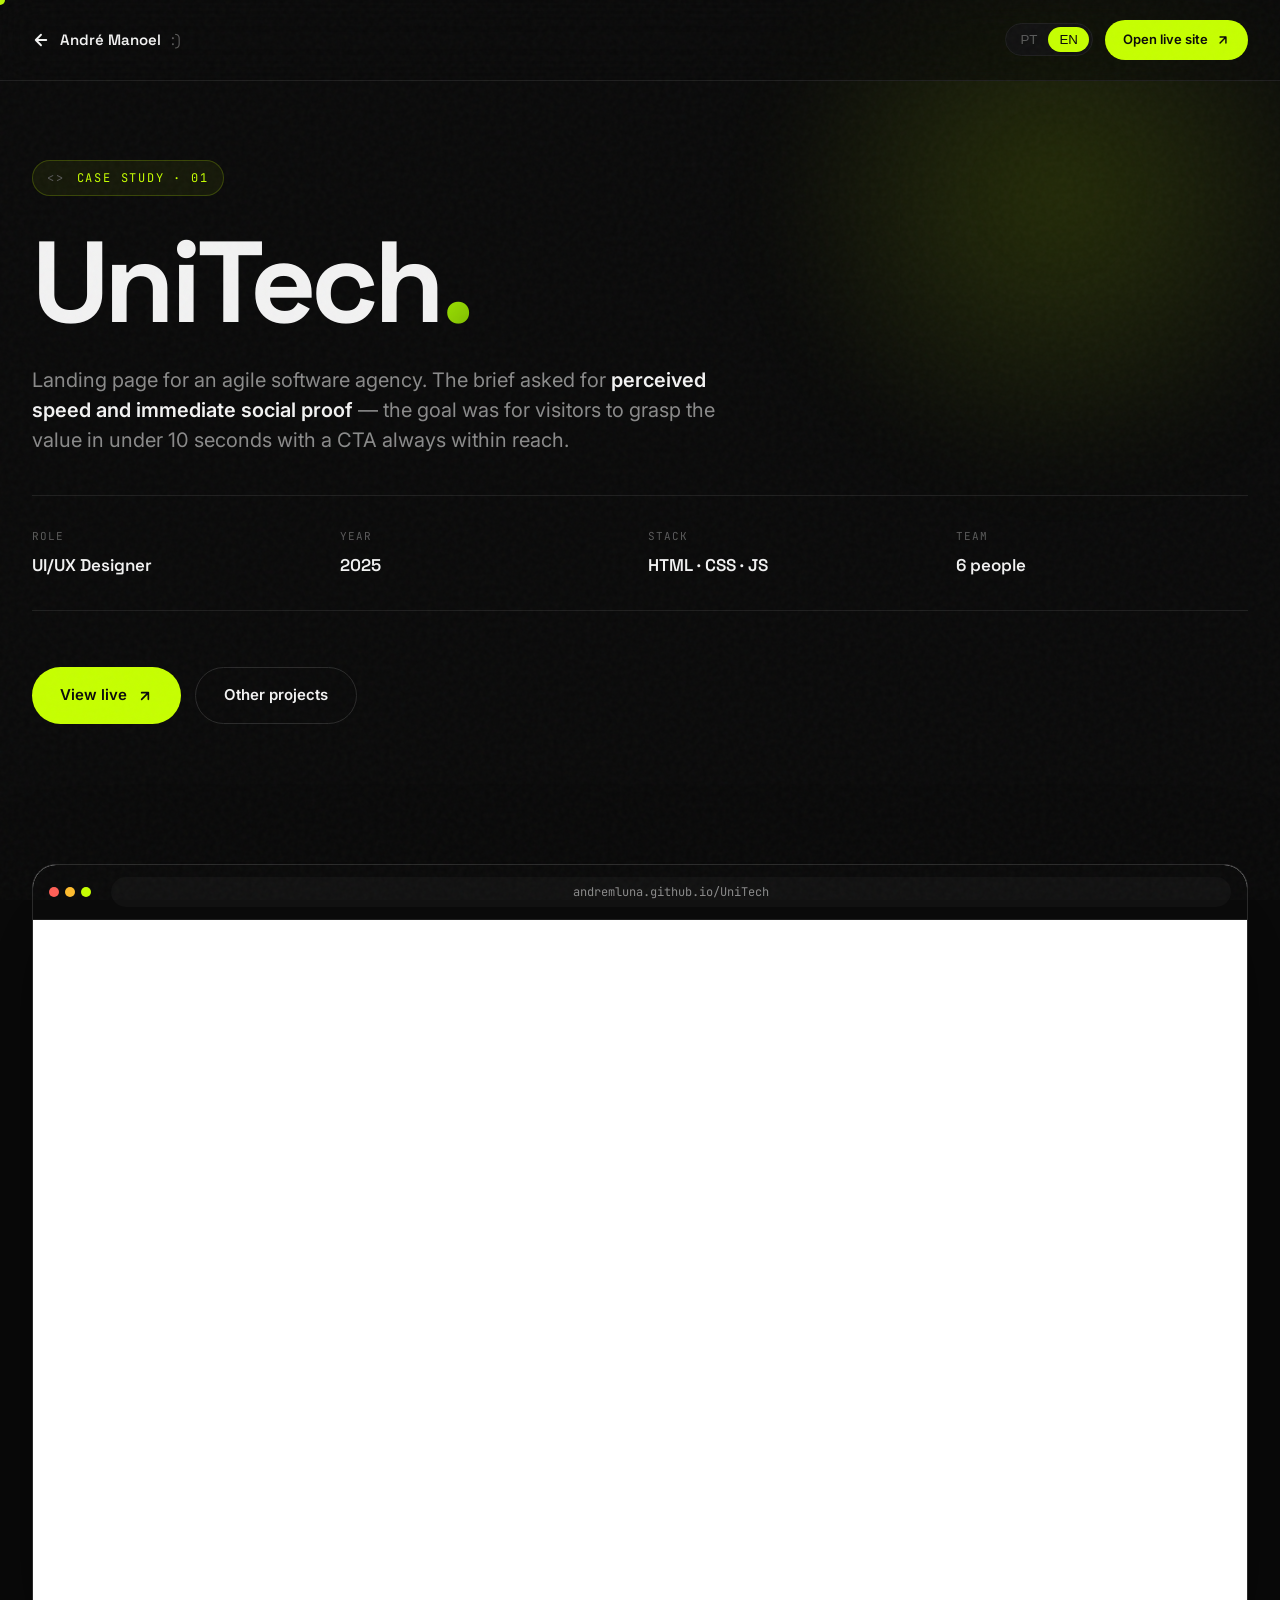
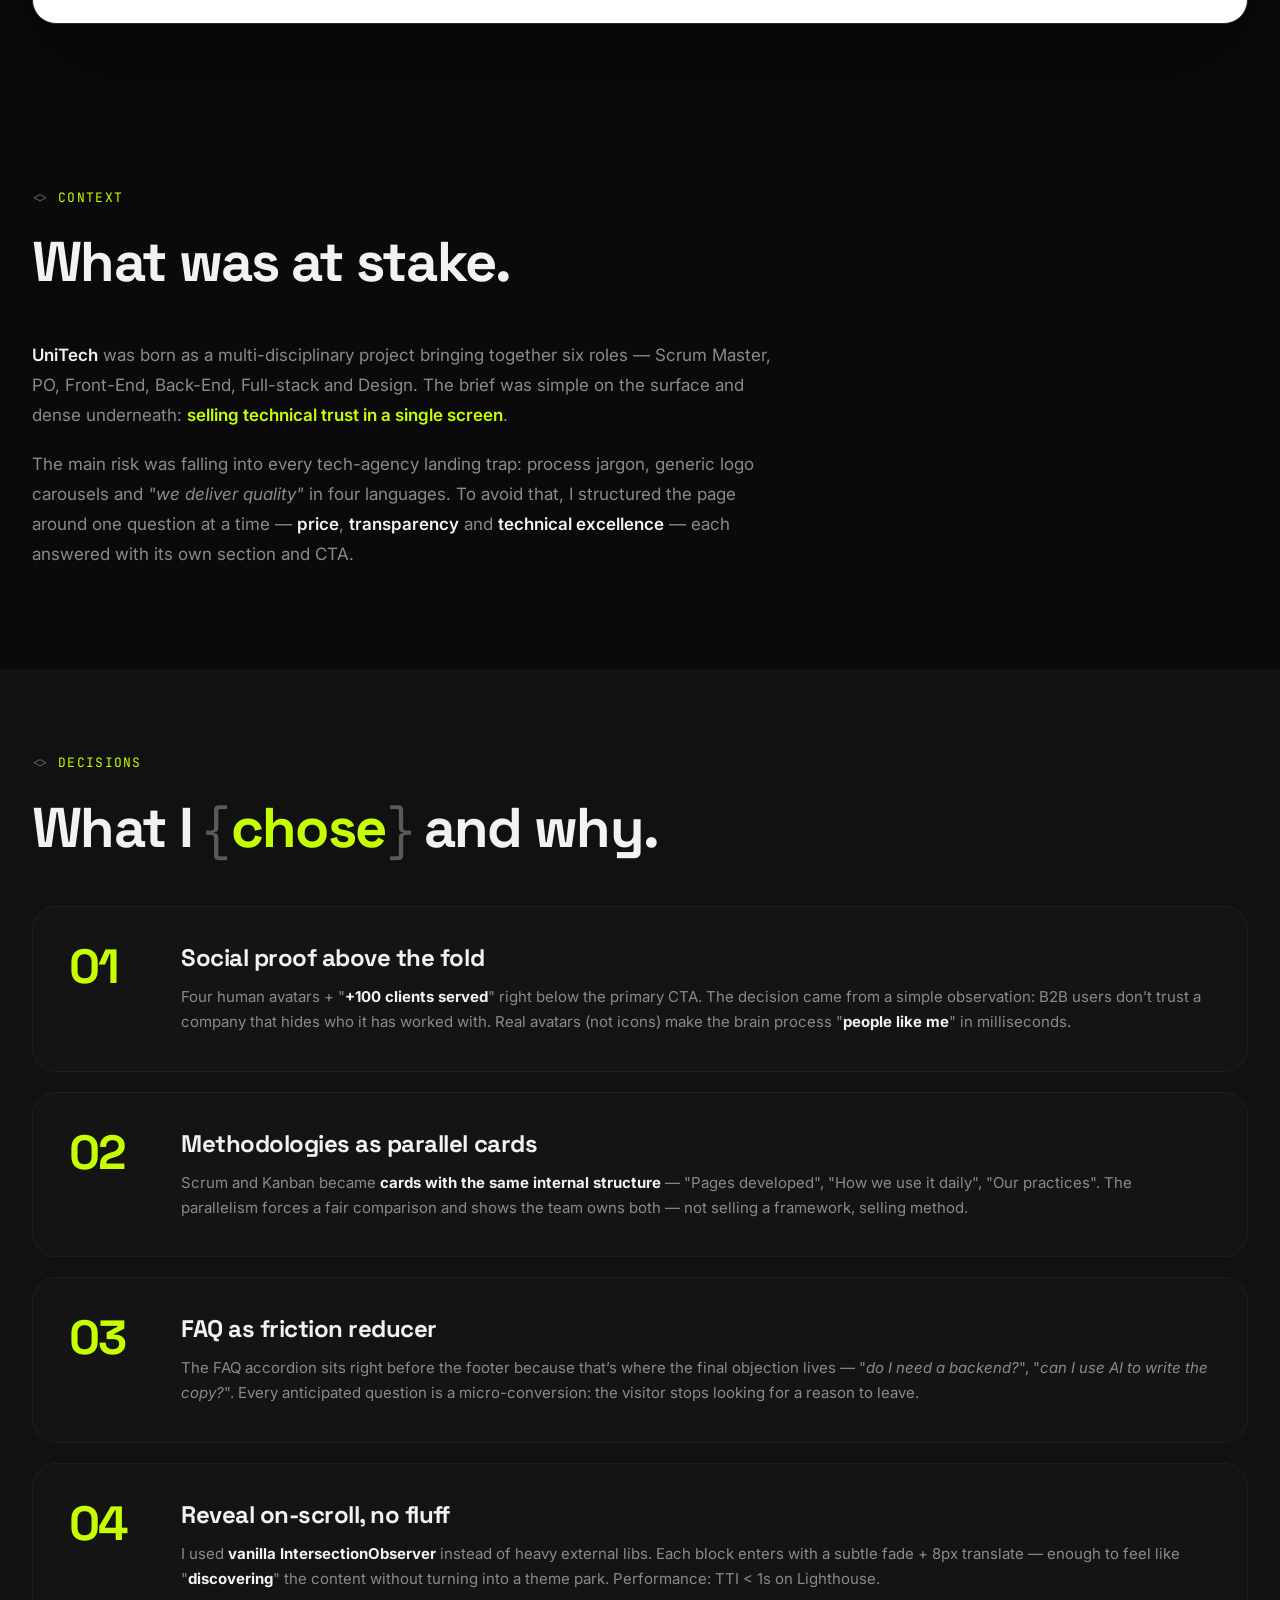
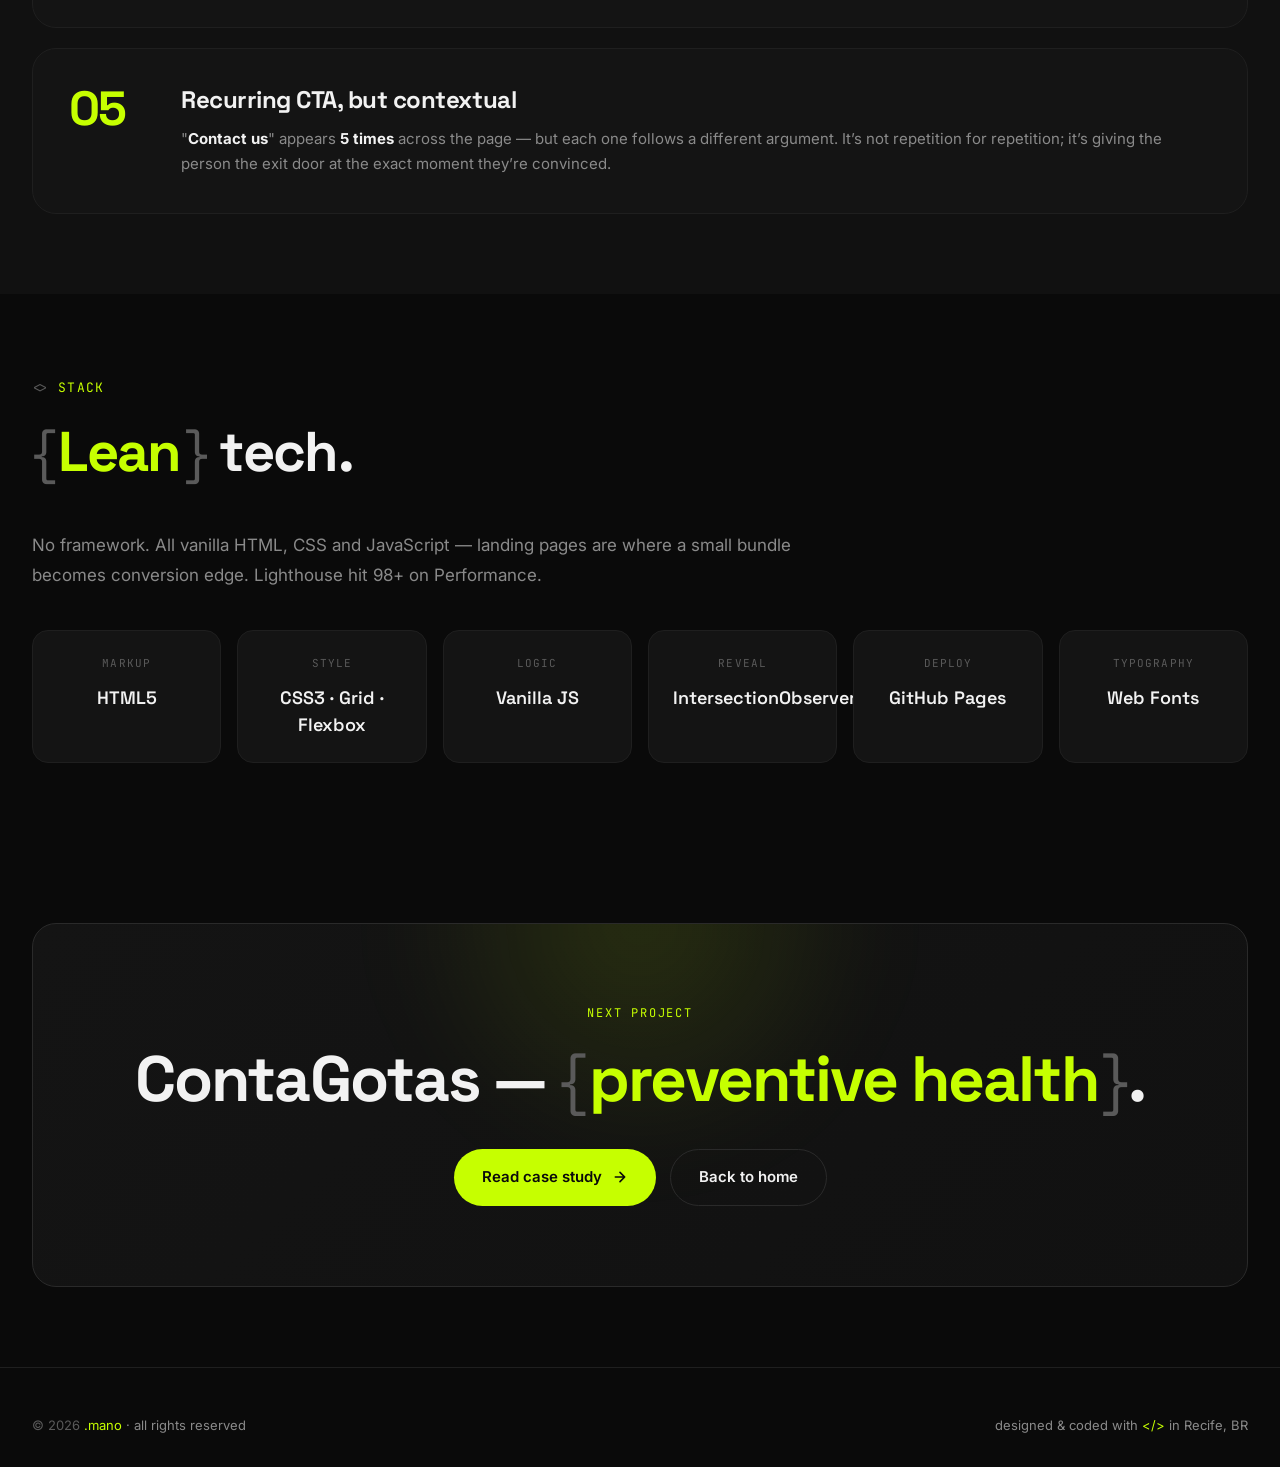
==== unitech.html @ 1f4635e1 "Add files via upload" ====
<!DOCTYPE html>
<html lang="pt-BR">
<head>
<meta charset="UTF-8" />
<meta name="viewport" content="width=device-width, initial-scale=1.0" />
<title>UniTech — Case Study · André Manoel</title>
<meta name="description" content="Case study da landing page UniTech — agência ágil. Decisões de design, processo e stack técnica." />
<link rel="preconnect" href="https://fonts.googleapis.com">
<link rel="preconnect" href="https://fonts.gstatic.com" crossorigin>
<link href="https://fonts.googleapis.com/css2?family=Inter:wght@400;500;600;700;800;900&family=JetBrains+Mono:wght@400;500;700&family=Space+Grotesk:wght@500;600;700&display=swap" rel="stylesheet">

<style>
*, *::before, *::after { box-sizing: border-box; margin: 0; padding: 0; }
:root {
  --bg: #0a0a0a;
  --bg-elev: #111111;
  --bg-card: #141414;
  --line: #1f1f1f;
  --line-strong: #2a2a2a;
  --lime: #C6FF00;
  --lime-deep: #9FE600;
  --lime-soft: #E8FFB3;
  --text: #F2F2F2;
  --text-dim: #8A8A8A;
  --text-faint: #5A5A5A;
  --radius: 16px;
  --radius-lg: 24px;
  --ease: cubic-bezier(0.65, 0, 0.35, 1);
  --ease-out: cubic-bezier(0.16, 1, 0.3, 1);
  --maxw: 1280px;
}
html { scroll-behavior: smooth; }
body {
  font-family: 'Inter', system-ui, sans-serif;
  background: var(--bg);
  color: var(--text);
  -webkit-font-smoothing: antialiased;
  line-height: 1.5;
  overflow-x: hidden;
  cursor: none;
}
::selection { background: var(--lime); color: var(--bg); }
a { color: inherit; text-decoration: none; }
img, svg { display: block; max-width: 100%; }

/* cursor */
.cursor {
  position: fixed; top: 0; left: 0;
  width: 10px; height: 10px;
  background: var(--lime);
  border-radius: 50%;
  pointer-events: none;
  z-index: 9999;
  transform: translate(-50%, -50%);
  transition: width 0.2s var(--ease), height 0.2s var(--ease);
  mix-blend-mode: difference;
}
.cursor.hover { width: 50px; height: 50px; }
@media (hover: none) { .cursor { display: none; } body { cursor: auto; } a, button { cursor: pointer; } }

.noise {
  position: fixed; inset: 0; pointer-events: none; z-index: 100; opacity: 0.035;
  background-image: url("data:image/svg+xml,%3Csvg viewBox='0 0 200 200' xmlns='http://www.w3.org/2000/svg'%3E%3Cfilter id='n'%3E%3CfeTurbulence type='fractalNoise' baseFrequency='0.85' numOctaves='3'/%3E%3C/filter%3E%3Crect width='100%25' height='100%25' filter='url(%23n)'/%3E%3C/svg%3E");
}

.wrap { max-width: var(--maxw); margin: 0 auto; padding: 0 32px; }
@media (max-width: 720px) { .wrap { padding: 0 20px; } }

/* nav */
nav.top {
  position: fixed; top: 0; left: 0; right: 0; z-index: 50;
  padding: 20px 0;
  backdrop-filter: blur(20px) saturate(1.4);
  background: rgba(10, 10, 10, 0.6);
  border-bottom: 1px solid var(--line);
}
nav.top .wrap { display: flex; align-items: center; justify-content: space-between; }
.back-link {
  display: inline-flex; align-items: center; gap: 10px;
  font-family: 'Space Grotesk', sans-serif;
  font-weight: 600; font-size: 15px;
  color: var(--text);
  transition: gap 0.3s var(--ease-out), color 0.3s;
}
.back-link:hover { gap: 14px; color: var(--lime); }
.back-link .smile { color: var(--text-faint); font-weight: 400; }

.nav-cta {
  display: inline-flex; align-items: center; gap: 8px;
  padding: 10px 18px;
  background: var(--lime);
  color: var(--bg);
  font-weight: 600; font-size: 13px;
  border-radius: 100px;
  transition: transform 0.3s var(--ease-out), box-shadow 0.3s;
}
.nav-cta:hover { transform: translateY(-2px); box-shadow: 0 12px 32px rgba(198, 255, 0, 0.3); }

.nav-right { display: flex; align-items: center; gap: 12px; }
.lang-toggle {
  display: inline-flex; align-items: center;
  padding: 3px;
  background: var(--bg-elev);
  border: 1px solid var(--line);
  border-radius: 100px;
  font-family: 'JetBrains Mono', monospace;
  font-size: 10px; font-weight: 700; letter-spacing: 0.08em;
}
.lang-btn {
  background: transparent; border: 0;
  padding: 5px 11px; border-radius: 100px;
  color: var(--text-faint); cursor: none;
  transition: color 0.25s, background 0.25s;
}
.lang-btn.active { background: var(--lime); color: var(--bg); }
.lang-btn:not(.active):hover { color: var(--text); }

/* brace */
.brace { font-style: normal; color: var(--lime); font-weight: inherit; position: relative; display: inline-block; }
.brace::before, .brace::after { color: var(--text-faint); font-weight: 400; font-family: 'Space Grotesk', sans-serif; }
.brace::before { content: '{'; margin-right: 4px; }
.brace::after { content: '}'; margin-left: 4px; }

/* hero */
.case-hero { padding: 160px 0 60px; position: relative; overflow: hidden; }
.case-hero-glow {
  position: absolute; width: 700px; height: 700px;
  border-radius: 50%;
  background: radial-gradient(circle, rgba(198, 255, 0, 0.15) 0%, transparent 60%);
  top: -20%; right: -10%; filter: blur(40px); pointer-events: none;
}
.case-eyebrow {
  display: inline-flex; align-items: center; gap: 12px;
  font-family: 'JetBrains Mono', monospace;
  font-size: 12px; color: var(--lime);
  letter-spacing: 0.15em;
  padding: 8px 14px;
  background: rgba(198, 255, 0, 0.06);
  border: 1px solid rgba(198, 255, 0, 0.2);
  border-radius: 100px;
  margin-bottom: 32px;
}
.case-eyebrow::before { content: '<>'; color: var(--text-faint); }

.case-title {
  font-family: 'Space Grotesk', sans-serif;
  font-size: clamp(48px, 9vw, 140px);
  font-weight: 700;
  letter-spacing: -0.04em;
  line-height: 0.95;
  margin-bottom: 28px;
}
.case-title .grad {
  background: linear-gradient(135deg, var(--lime) 0%, var(--lime-deep) 50%, #6FA800 100%);
  -webkit-background-clip: text;
  -webkit-text-fill-color: transparent;
}
.case-tagline {
  max-width: 720px;
  font-size: 20px;
  color: var(--text-dim);
  margin-bottom: 40px;
  line-height: 1.5;
}
.case-tagline strong { color: var(--text); font-weight: 600; }

.case-meta {
  display: grid;
  grid-template-columns: repeat(4, 1fr);
  gap: 16px;
  margin-bottom: 56px;
  padding: 32px 0;
  border-top: 1px solid var(--line);
  border-bottom: 1px solid var(--line);
}
@media (max-width: 720px) { .case-meta { grid-template-columns: 1fr 1fr; gap: 24px; } }
.meta-label { font-family: 'JetBrains Mono', monospace; font-size: 11px; color: var(--text-faint); letter-spacing: 0.1em; text-transform: uppercase; margin-bottom: 8px; }
.meta-value { font-family: 'Space Grotesk', sans-serif; font-size: 17px; font-weight: 600; color: var(--text); }

.case-actions { display: flex; gap: 14px; flex-wrap: wrap; }
.btn {
  display: inline-flex; align-items: center; gap: 10px;
  padding: 16px 28px;
  border-radius: 100px;
  font-weight: 600; font-size: 15px;
  transition: all 0.3s var(--ease-out);
}
.btn-primary { background: var(--lime); color: var(--bg); }
.btn-primary:hover { transform: translateY(-3px); box-shadow: 0 16px 40px rgba(198, 255, 0, 0.35); }
.btn-ghost { border: 1px solid var(--line-strong); color: var(--text); }
.btn-ghost:hover { border-color: var(--lime); color: var(--lime); transform: translateY(-3px); }

/* preview iframe */
.preview {
  margin: 80px 0;
  border-radius: var(--radius-lg);
  border: 1px solid var(--line-strong);
  overflow: hidden;
  background: #fff;
  position: relative;
  aspect-ratio: 16 / 10;
  box-shadow: 0 40px 100px rgba(0, 0, 0, 0.5);
}
.preview iframe { width: 100%; height: 100%; border: 0; display: block; }
.preview-bar {
  position: absolute; top: 0; left: 0; right: 0;
  background: #0a0a0a;
  display: flex; align-items: center; gap: 8px;
  padding: 12px 16px;
  border-bottom: 1px solid var(--line);
  z-index: 2;
}
.preview-dots { display: flex; gap: 6px; }
.preview-dots span { width: 10px; height: 10px; border-radius: 50%; background: var(--line-strong); }
.preview-dots span:first-child { background: #ff5f56; }
.preview-dots span:nth-child(2) { background: #ffbd2e; }
.preview-dots span:nth-child(3) { background: var(--lime); }
.preview-url {
  flex: 1;
  margin-left: 12px;
  font-family: 'JetBrains Mono', monospace;
  font-size: 12px;
  color: var(--text-dim);
  background: var(--bg-elev);
  padding: 6px 14px;
  border-radius: 100px;
  text-align: center;
}
.preview iframe { padding-top: 40px; }

/* sections */
section.body { padding: 80px 0; }
.section-num {
  font-family: 'JetBrains Mono', monospace;
  font-size: 13px; color: var(--lime); letter-spacing: 0.1em;
  margin-bottom: 24px;
  display: inline-block;
}
.section-num::before { content: '<>'; color: var(--text-faint); margin-right: 10px; letter-spacing: 0; }
.section-title {
  font-family: 'Space Grotesk', sans-serif;
  font-size: clamp(32px, 4.5vw, 56px);
  font-weight: 700;
  letter-spacing: -0.03em;
  line-height: 1.1;
  margin-bottom: 48px;
  max-width: 900px;
}

.prose { font-size: 17px; line-height: 1.75; color: var(--text-dim); max-width: 760px; }
.prose p { margin-bottom: 20px; }
.prose strong { color: var(--text); font-weight: 600; }
.prose .hl { color: var(--lime); font-weight: 600; }

/* decisions grid */
.decisions { display: grid; grid-template-columns: 1fr; gap: 20px; }
.decision {
  display: grid;
  grid-template-columns: 80px 1fr;
  gap: 32px;
  padding: 36px;
  background: var(--bg-card);
  border: 1px solid var(--line);
  border-radius: var(--radius-lg);
  transition: all 0.4s var(--ease-out);
}
.decision:hover { border-color: var(--lime); transform: translateX(8px); }
@media (max-width: 720px) { .decision { grid-template-columns: 1fr; gap: 16px; padding: 28px; } }
.decision-num {
  font-family: 'Space Grotesk', sans-serif;
  font-size: 48px;
  font-weight: 700;
  color: var(--lime);
  line-height: 1;
  letter-spacing: -0.04em;
}
.decision h3 {
  font-family: 'Space Grotesk', sans-serif;
  font-size: 24px;
  font-weight: 700;
  letter-spacing: -0.02em;
  margin-bottom: 12px;
  line-height: 1.25;
}
.decision p { font-size: 15px; color: var(--text-dim); line-height: 1.65; }
.decision p strong { color: var(--text); }

/* stack */
.stack-grid {
  display: grid;
  grid-template-columns: repeat(auto-fit, minmax(180px, 1fr));
  gap: 16px;
}
.stack-item {
  padding: 24px;
  background: var(--bg-card);
  border: 1px solid var(--line);
  border-radius: var(--radius);
  text-align: center;
  transition: all 0.3s;
}
.stack-item:hover { border-color: var(--lime); }
.stack-item .label { font-family: 'JetBrains Mono', monospace; font-size: 11px; color: var(--text-faint); letter-spacing: 0.1em; text-transform: uppercase; margin-bottom: 12px; }
.stack-item .name { font-family: 'Space Grotesk', sans-serif; font-size: 18px; font-weight: 600; color: var(--text); }

/* CTA next */
.next-cta {
  padding: 80px 48px;
  background: linear-gradient(135deg, var(--bg-card) 0%, var(--bg-elev) 100%);
  border: 1px solid var(--line-strong);
  border-radius: var(--radius-lg);
  text-align: center;
  position: relative;
  overflow: hidden;
}
.next-cta::before {
  content: '';
  position: absolute;
  width: 500px; height: 500px;
  background: radial-gradient(circle, rgba(198, 255, 0, 0.12) 0%, transparent 70%);
  top: -250px; left: 50%; transform: translateX(-50%);
  filter: blur(40px);
}
.next-cta > * { position: relative; }
.next-eyebrow { font-family: 'JetBrains Mono', monospace; font-size: 12px; color: var(--lime); letter-spacing: 0.15em; text-transform: uppercase; margin-bottom: 24px; }
.next-cta h2 {
  font-family: 'Space Grotesk', sans-serif;
  font-size: clamp(36px, 5vw, 64px);
  font-weight: 700;
  letter-spacing: -0.03em;
  line-height: 1.05;
  margin-bottom: 36px;
}

/* footer */
footer { padding: 48px 0 32px; border-top: 1px solid var(--line); font-size: 13px; color: var(--text-faint); }
footer .wrap { display: flex; justify-content: space-between; flex-wrap: wrap; gap: 16px; }
footer .lime { color: var(--lime); }

/* reveal */
.reveal { opacity: 0; transform: translateY(40px); transition: opacity 1s var(--ease-out), transform 1s var(--ease-out); }
.reveal.in { opacity: 1; transform: translateY(0); }
</style>
</head>
<body>

<div class="noise"></div>
<div class="cursor" id="cursor"></div>

<nav class="top">
  <div class="wrap">
    <a href="index.html" class="back-link" data-hover>
      <svg width="18" height="18" viewBox="0 0 24 24" fill="none" stroke="currentColor" stroke-width="2.5" stroke-linecap="round" stroke-linejoin="round"><path d="M19 12H5M12 19l-7-7 7-7"/></svg>
      André Manoel <span class="smile">:)</span>
    </a>
    <div class="nav-right">
      <div class="lang-toggle" role="group" aria-label="Language">
        <button class="lang-btn active" data-lang-switch="pt" data-hover>PT</button>
        <button class="lang-btn" data-lang-switch="en" data-hover>EN</button>
      </div>
      <a href="https://andremluna.github.io/UniTech/" target="_blank" rel="noopener" class="nav-cta" data-hover>
        <span data-i18n="nav.live">Abrir site ao vivo</span>
        <svg width="14" height="14" viewBox="0 0 24 24" fill="none" stroke="currentColor" stroke-width="2.5" stroke-linecap="round" stroke-linejoin="round"><path d="M7 17L17 7M7 7h10v10"/></svg>
      </a>
    </div>
  </div>
</nav>

<!-- HERO -->
<header class="case-hero">
  <div class="case-hero-glow"></div>
  <div class="wrap">
    <div class="case-eyebrow reveal" data-i18n="hero.eyebrow">CASE STUDY · 01</div>
    <h1 class="case-title reveal">UniTech<span class="grad">.</span></h1>
    <p class="case-tagline reveal" data-i18n="hero.tagline">
      Landing page de uma agência ágil de software. O briefing pedia
      <strong>velocidade percebida e prova social imediata</strong> — o objetivo era que o visitante
      entendesse o valor em menos de 10 segundos e tivesse um CTA à mão em qualquer ponto da página.
    </p>

    <div class="case-meta reveal">
      <div>
        <div class="meta-label" data-i18n="meta.role">Papel</div>
        <div class="meta-value">UI/UX Designer</div>
      </div>
      <div>
        <div class="meta-label" data-i18n="meta.year">Ano</div>
        <div class="meta-value">2025</div>
      </div>
      <div>
        <div class="meta-label" data-i18n="meta.stack">Stack</div>
        <div class="meta-value">HTML · CSS · JS</div>
      </div>
      <div>
        <div class="meta-label" data-i18n="meta.team">Time</div>
        <div class="meta-value" data-i18n="meta.team.val">6 pessoas</div>
      </div>
    </div>

    <div class="case-actions reveal">
      <a href="https://andremluna.github.io/UniTech/" target="_blank" rel="noopener" class="btn btn-primary" data-hover>
        <span data-i18n="hero.cta1">Ver ao vivo</span>
        <svg width="16" height="16" viewBox="0 0 24 24" fill="none" stroke="currentColor" stroke-width="2.5" stroke-linecap="round" stroke-linejoin="round"><path d="M7 17L17 7M7 7h10v10"/></svg>
      </a>
      <a href="index.html#projects" class="btn btn-ghost" data-hover data-i18n="hero.cta2">
        Outros projetos
      </a>
    </div>
  </div>
</header>

<!-- PREVIEW IFRAME -->
<div class="wrap reveal">
  <div class="preview">
    <div class="preview-bar">
      <div class="preview-dots"><span></span><span></span><span></span></div>
      <div class="preview-url">andremluna.github.io/UniTech</div>
    </div>
    <iframe src="https://andremluna.github.io/UniTech/" loading="lazy" title="UniTech preview"></iframe>
  </div>
</div>

<!-- CONTEXTO -->
<section class="body">
  <div class="wrap">
    <span class="section-num reveal" data-i18n="ctx.num">CONTEXTO</span>
    <h2 class="section-title reveal" data-i18n="ctx.title">O que estava em jogo.</h2>
    <div class="prose reveal">
      <p data-i18n="ctx.p1">
        A <strong>UniTech</strong> nasceu como projeto multi-disciplinar reunindo seis perfis —
        Scrum Master, PO, Front-End, Back-End, Full-stack e Design. O briefing era simples na superfície e
        denso por baixo: <span class="hl">vender confiança técnica numa única tela</span>.
      </p>
      <p data-i18n="ctx.p2">
        O risco principal era cair na armadilha de toda landing de agência tech: jargão de processo,
        carrosséis genéricos de logos e <em>"entregamos qualidade"</em> em quatro idiomas. Pra fugir disso,
        estruturei a página em torno de uma pergunta de cada vez — <strong>preço</strong>,
        <strong>transparência</strong> e <strong>excelência técnica</strong> —
        cada uma respondida com sua própria seção e CTA.
      </p>
    </div>
  </div>
</section>

<!-- DECISÕES -->
<section class="body" style="background: var(--bg-elev);">
  <div class="wrap">
    <span class="section-num reveal" data-i18n="dec.num">DECISÕES</span>
    <h2 class="section-title reveal" data-i18n="dec.title">O que <span class="brace">escolhi</span> e por quê.</h2>

    <div class="decisions reveal">

      <article class="decision">
        <div class="decision-num">01</div>
        <div>
          <h3 data-i18n="dec.1.title">Prova social no primeiro fold</h3>
          <p data-i18n="dec.1.body">
            Quatro avatares humanos + "<strong>+100 clientes atendidos</strong>" abaixo do CTA principal.
            A decisão veio de uma observação simples: usuários de B2B não confiam em uma empresa que esconde quem ela já atendeu.
            Avatares reais (não ícones) fazem o cérebro processar "<strong>gente como eu</strong>" em milissegundos.
          </p>
        </div>
      </article>

      <article class="decision">
        <div class="decision-num">02</div>
        <div>
          <h3 data-i18n="dec.2.title">Metodologias como cartas paralelas</h3>
          <p data-i18n="dec.2.body">
            Scrum e Kanban viraram <strong>cartas com a mesma estrutura interna</strong> —
            "Páginas desenvolvidas", "Como usamos no dia a dia", "Nossas práticas".
            O paralelismo força a comparação justa e mostra que o time domina os dois jogos —
            não está vendendo um framework, está vendendo método.
          </p>
        </div>
      </article>

      <article class="decision">
        <div class="decision-num">03</div>
        <div>
          <h3 data-i18n="dec.3.title">FAQ como redutor de fricção</h3>
          <p data-i18n="dec.3.body">
            O acordeão de FAQ vive logo antes do rodapé porque é onde a objeção final acontece —
            "<em>preciso de backend?</em>", "<em>posso usar IA pra escrever os textos?</em>".
            Cada pergunta antecipada é uma micro-conversão: <span class="hl">o visitante para de procurar motivo pra sair</span>.
          </p>
        </div>
      </article>

      <article class="decision">
        <div class="decision-num">04</div>
        <div>
          <h3 data-i18n="dec.4.title">Reveal on-scroll, sem rolê</h3>
          <p data-i18n="dec.4.body">
            Usei <strong>IntersectionObserver puro</strong> em vez de libs externas pesadas.
            Cada bloco aparece com um leve fade + translate de 8px — o suficiente pra dar sensação de
            "<strong>descobrindo</strong>" o conteúdo sem virar parque de diversões. Performance: TTI &lt; 1s no Lighthouse.
          </p>
        </div>
      </article>

      <article class="decision">
        <div class="decision-num">05</div>
        <div>
          <h3 data-i18n="dec.5.title">CTA recorrente, mas contextual</h3>
          <p data-i18n="dec.5.body">
            "<strong>Fale conosco</strong>" aparece <strong>5 vezes</strong> ao longo da página — mas cada uma vem
            depois de um argumento diferente. Não é repetição por repetição; é dar à pessoa a porta
            de saída <span class="hl">no momento exato</span> em que ela está convencida.
          </p>
        </div>
      </article>

    </div>
  </div>
</section>

<!-- STACK -->
<section class="body">
  <div class="wrap">
    <span class="section-num reveal" data-i18n="stk.num">STACK</span>
    <h2 class="section-title reveal" data-i18n="stk.title">Tecnologia <span class="brace">enxuta</span>.</h2>
    <p class="prose reveal" style="margin-bottom: 40px;" data-i18n="stk.intro">
      Sem framework. Tudo HTML, CSS e JavaScript puros — landing page é o lugar onde
      bundle pequeno vira diferencial de conversão. Lighthouse rodou 98+ em Performance.
    </p>
    <div class="stack-grid reveal">
      <div class="stack-item"><div class="label" data-i18n="stk.l1">Markup</div><div class="name">HTML5</div></div>
      <div class="stack-item"><div class="label" data-i18n="stk.l2">Estilo</div><div class="name">CSS3 · Grid · Flexbox</div></div>
      <div class="stack-item"><div class="label" data-i18n="stk.l3">Lógica</div><div class="name">Vanilla JS</div></div>
      <div class="stack-item"><div class="label" data-i18n="stk.l4">Reveal</div><div class="name">IntersectionObserver</div></div>
      <div class="stack-item"><div class="label" data-i18n="stk.l5">Deploy</div><div class="name">GitHub Pages</div></div>
      <div class="stack-item"><div class="label" data-i18n="stk.l6">Tipografia</div><div class="name">Web Fonts</div></div>
    </div>
  </div>
</section>

<!-- NEXT CTA -->
<section class="body">
  <div class="wrap">
    <div class="next-cta reveal">
      <div class="next-eyebrow" data-i18n="nxt.eyebrow">PRÓXIMO PROJETO</div>
      <h2 data-i18n="nxt.title">ContaGotas — <span class="brace">saúde preventiva</span>.</h2>
      <div style="display: flex; gap: 14px; justify-content: center; flex-wrap: wrap;">
        <a href="contagotas.html" class="btn btn-primary" data-hover>
          <span data-i18n="nxt.cta1">Ver case study</span>
          <svg width="16" height="16" viewBox="0 0 24 24" fill="none" stroke="currentColor" stroke-width="2.5" stroke-linecap="round" stroke-linejoin="round"><path d="M5 12h14M12 5l7 7-7 7"/></svg>
        </a>
        <a href="index.html" class="btn btn-ghost" data-hover data-i18n="nxt.cta2">Voltar pro início</a>
      </div>
    </div>
  </div>
</section>

<footer>
  <div class="wrap">
    <div>© 2026 <span class="lime">.mano</span> <span style="color:var(--text-dim);" data-i18n="foot.rights">· todos os direitos reservados</span></div>
    <div><span style="color:var(--text-dim);" data-i18n="foot.made">designed &amp; coded with</span> <span class="lime">&lt;/&gt;</span> <span style="color:var(--text-dim);" data-i18n="foot.place">em Recife, BR</span></div>
  </div>
</footer>

<script>
const cursor = document.getElementById('cursor');
let mx = 0, my = 0, cx = 0, cy = 0;
document.addEventListener('mousemove', e => { mx = e.clientX; my = e.clientY; });
(function loop() {
  cx += (mx - cx) * 0.2; cy += (my - cy) * 0.2;
  cursor.style.transform = `translate(${cx}px, ${cy}px) translate(-50%, -50%)`;
  requestAnimationFrame(loop);
})();
document.querySelectorAll('[data-hover], a, button').forEach(el => {
  el.addEventListener('mouseenter', () => cursor.classList.add('hover'));
  el.addEventListener('mouseleave', () => cursor.classList.remove('hover'));
});

const io = new IntersectionObserver(entries => {
  entries.forEach(e => { if (e.isIntersecting) { e.target.classList.add('in'); io.unobserve(e.target); } });
}, { threshold: 0.12, rootMargin: '0px 0px -60px 0px' });
document.querySelectorAll('.reveal').forEach(el => io.observe(el));

// ==================== i18n PT / EN ====================
const i18n = {
  pt: {
    'nav.live': 'Abrir site ao vivo',
    'hero.eyebrow': 'CASE STUDY · 01',
    'hero.tagline': 'Landing page de uma agência ágil de software. O briefing pedia <strong>velocidade percebida e prova social imediata</strong> — o objetivo era que o visitante entendesse o valor em menos de 10 segundos e tivesse um CTA à mão em qualquer ponto da página.',
    'meta.role': 'Papel', 'meta.year': 'Ano', 'meta.stack': 'Stack', 'meta.team': 'Time',
    'meta.team.val': '6 pessoas',
    'hero.cta1': 'Ver ao vivo', 'hero.cta2': 'Outros projetos',
    'ctx.num': 'CONTEXTO', 'ctx.title': 'O que estava em jogo.',
    'ctx.p1': 'A <strong>UniTech</strong> nasceu como projeto multi-disciplinar reunindo seis perfis — Scrum Master, PO, Front-End, Back-End, Full-stack e Design. O briefing era simples na superfície e denso por baixo: <span class="hl">vender confiança técnica numa única tela</span>.',
    'ctx.p2': 'O risco principal era cair na armadilha de toda landing de agência tech: jargão de processo, carrosséis genéricos de logos e <em>"entregamos qualidade"</em> em quatro idiomas. Pra fugir disso, estruturei a página em torno de uma pergunta de cada vez — <strong>preço</strong>, <strong>transparência</strong> e <strong>excelência técnica</strong> — cada uma respondida com sua própria seção e CTA.',
    'dec.num': 'DECISÕES', 'dec.title': 'O que <span class="brace">escolhi</span> e por quê.',
    'dec.1.title': 'Prova social no primeiro fold',
    'dec.1.body': 'Quatro avatares humanos + "<strong>+100 clientes atendidos</strong>" abaixo do CTA principal. A decisão veio de uma observação simples: usuários de B2B não confiam em uma empresa que esconde quem ela já atendeu. Avatares reais (não ícones) fazem o cérebro processar "<strong>gente como eu</strong>" em milissegundos.',
    'dec.2.title': 'Metodologias como cartas paralelas',
    'dec.2.body': 'Scrum e Kanban viraram <strong>cartas com a mesma estrutura interna</strong> — "Páginas desenvolvidas", "Como usamos no dia a dia", "Nossas práticas". O paralelismo força a comparação justa e mostra que o time domina os dois jogos — não está vendendo um framework, está vendendo método.',
    'dec.3.title': 'FAQ como redutor de fricção',
    'dec.3.body': 'O acordeão de FAQ vive logo antes do rodapé porque é onde a objeção final acontece — "<em>preciso de backend?</em>", "<em>posso usar IA pra escrever os textos?</em>". Cada pergunta antecipada é uma micro-conversão: <span class="hl">o visitante para de procurar motivo pra sair</span>.',
    'dec.4.title': 'Reveal on-scroll, sem rolê',
    'dec.4.body': 'Usei <strong>IntersectionObserver puro</strong> em vez de libs externas pesadas. Cada bloco aparece com um leve fade + translate de 8px — o suficiente pra dar sensação de "<strong>descobrindo</strong>" o conteúdo sem virar parque de diversões. Performance: TTI &lt; 1s no Lighthouse.',
    'dec.5.title': 'CTA recorrente, mas contextual',
    'dec.5.body': '"<strong>Fale conosco</strong>" aparece <strong>5 vezes</strong> ao longo da página — mas cada uma vem depois de um argumento diferente. Não é repetição por repetição; é dar à pessoa a porta de saída <span class="hl">no momento exato</span> em que ela está convencida.',
    'stk.num': 'STACK', 'stk.title': 'Tecnologia <span class="brace">enxuta</span>.',
    'stk.intro': 'Sem framework. Tudo HTML, CSS e JavaScript puros — landing page é o lugar onde bundle pequeno vira diferencial de conversão. Lighthouse rodou 98+ em Performance.',
    'stk.l1': 'Markup', 'stk.l2': 'Estilo', 'stk.l3': 'Lógica', 'stk.l4': 'Reveal', 'stk.l5': 'Deploy', 'stk.l6': 'Tipografia',
    'nxt.eyebrow': 'PRÓXIMO PROJETO',
    'nxt.title': 'ContaGotas — <span class="brace">saúde preventiva</span>.',
    'nxt.cta1': 'Ver case study', 'nxt.cta2': 'Voltar pro início',
    'foot.rights': '· todos os direitos reservados',
    'foot.made': 'designed &amp; coded with',
    'foot.place': 'em Recife, BR'
  },
  en: {
    'nav.live': 'Open live site',
    'hero.eyebrow': 'CASE STUDY · 01',
    'hero.tagline': 'Landing page for an agile software agency. The brief asked for <strong>perceived speed and immediate social proof</strong> — the goal was for visitors to grasp the value in under 10 seconds with a CTA always within reach.',
    'meta.role': 'Role', 'meta.year': 'Year', 'meta.stack': 'Stack', 'meta.team': 'Team',
    'meta.team.val': '6 people',
    'hero.cta1': 'View live', 'hero.cta2': 'Other projects',
    'ctx.num': 'CONTEXT', 'ctx.title': 'What was at stake.',
    'ctx.p1': '<strong>UniTech</strong> was born as a multi-disciplinary project bringing together six roles — Scrum Master, PO, Front-End, Back-End, Full-stack and Design. The brief was simple on the surface and dense underneath: <span class="hl">selling technical trust in a single screen</span>.',
    'ctx.p2': 'The main risk was falling into every tech-agency landing trap: process jargon, generic logo carousels and <em>"we deliver quality"</em> in four languages. To avoid that, I structured the page around one question at a time — <strong>price</strong>, <strong>transparency</strong> and <strong>technical excellence</strong> — each answered with its own section and CTA.',
    'dec.num': 'DECISIONS', 'dec.title': 'What I <span class="brace">chose</span> and why.',
    'dec.1.title': 'Social proof above the fold',
    'dec.1.body': 'Four human avatars + "<strong>+100 clients served</strong>" right below the primary CTA. The decision came from a simple observation: B2B users don’t trust a company that hides who it has worked with. Real avatars (not icons) make the brain process "<strong>people like me</strong>" in milliseconds.',
    'dec.2.title': 'Methodologies as parallel cards',
    'dec.2.body': 'Scrum and Kanban became <strong>cards with the same internal structure</strong> — "Pages developed", "How we use it daily", "Our practices". The parallelism forces a fair comparison and shows the team owns both — not selling a framework, selling method.',
    'dec.3.title': 'FAQ as friction reducer',
    'dec.3.body': 'The FAQ accordion sits right before the footer because that’s where the final objection lives — "<em>do I need a backend?</em>", "<em>can I use AI to write the copy?</em>". Every anticipated question is a micro-conversion: <span class="hl">the visitor stops looking for a reason to leave</span>.',
    'dec.4.title': 'Reveal on-scroll, no fluff',
    'dec.4.body': 'I used <strong>vanilla IntersectionObserver</strong> instead of heavy external libs. Each block enters with a subtle fade + 8px translate — enough to feel like "<strong>discovering</strong>" the content without turning into a theme park. Performance: TTI &lt; 1s on Lighthouse.',
    'dec.5.title': 'Recurring CTA, but contextual',
    'dec.5.body': '"<strong>Contact us</strong>" appears <strong>5 times</strong> across the page — but each one follows a different argument. It’s not repetition for repetition; it’s giving the person the exit door <span class="hl">at the exact moment</span> they’re convinced.',
    'stk.num': 'STACK', 'stk.title': '<span class="brace">Lean</span> tech.',
    'stk.intro': 'No framework. All vanilla HTML, CSS and JavaScript — landing pages are where a small bundle becomes conversion edge. Lighthouse hit 98+ on Performance.',
    'stk.l1': 'Markup', 'stk.l2': 'Style', 'stk.l3': 'Logic', 'stk.l4': 'Reveal', 'stk.l5': 'Deploy', 'stk.l6': 'Typography',
    'nxt.eyebrow': 'NEXT PROJECT',
    'nxt.title': 'ContaGotas — <span class="brace">preventive health</span>.',
    'nxt.cta1': 'Read case study', 'nxt.cta2': 'Back to home',
    'foot.rights': '· all rights reserved',
    'foot.made': 'designed &amp; coded with',
    'foot.place': 'in Recife, BR'
  }
};

(function() {
  function getStoredLang() { try { return localStorage.getItem('mano.lang'); } catch (e) { return null; } }
  function storeLang(lang) { try { localStorage.setItem('mano.lang', lang); } catch (e) {} }

  function setLang(lang) {
    if (!i18n[lang]) lang = 'pt';
    document.documentElement.lang = (lang === 'pt') ? 'pt-BR' : 'en';
    document.querySelectorAll('[data-i18n]').forEach(el => {
      const key = el.dataset.i18n;
      const val = i18n[lang][key];
      if (val !== undefined) el.innerHTML = val;
    });
    document.querySelectorAll('[data-lang-switch]').forEach(btn => {
      btn.classList.toggle('active', btn.dataset.langSwitch === lang);
    });
    storeLang(lang);
  }

  document.querySelectorAll('[data-lang-switch]').forEach(btn => {
    btn.addEventListener('click', () => setLang(btn.dataset.langSwitch));
  });

  const initial = getStoredLang() || (navigator.language && navigator.language.startsWith('en') ? 'en' : 'pt');
  setLang(initial);
})();
</script>

</body>
</html>
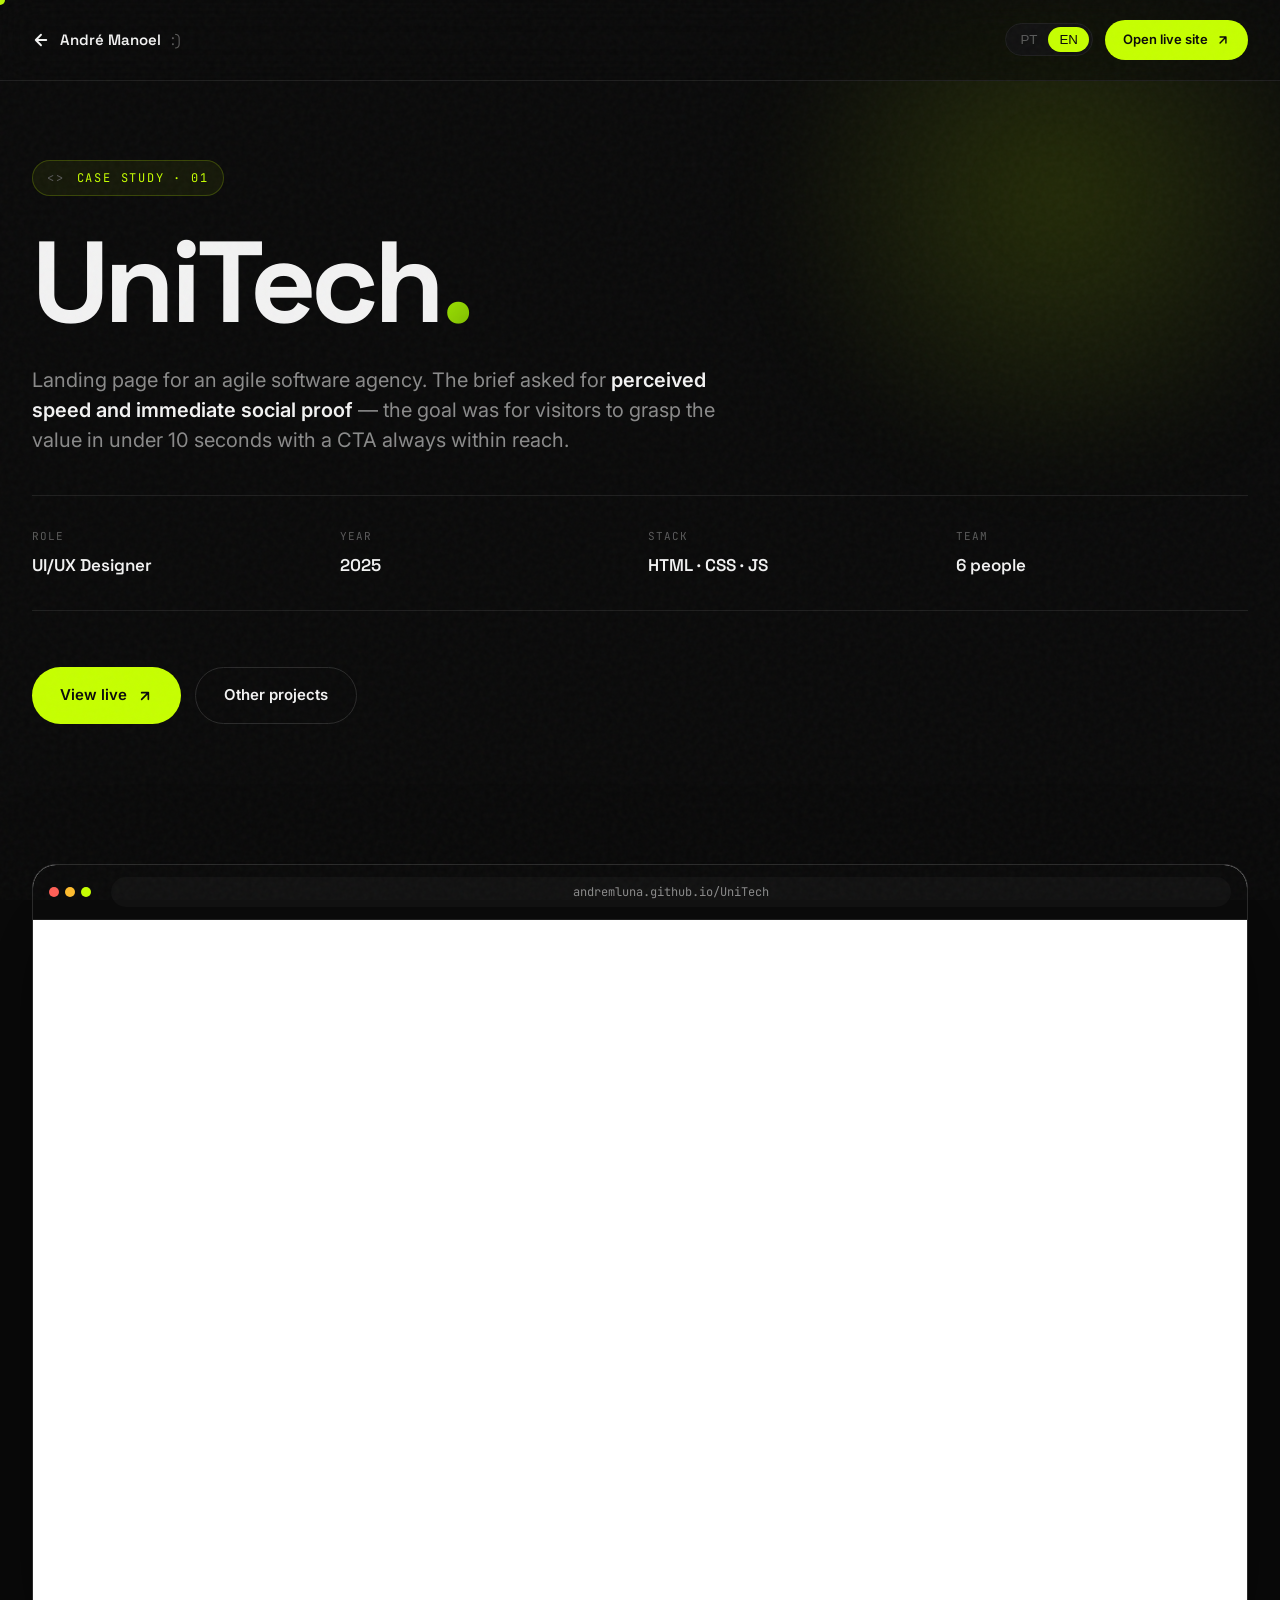
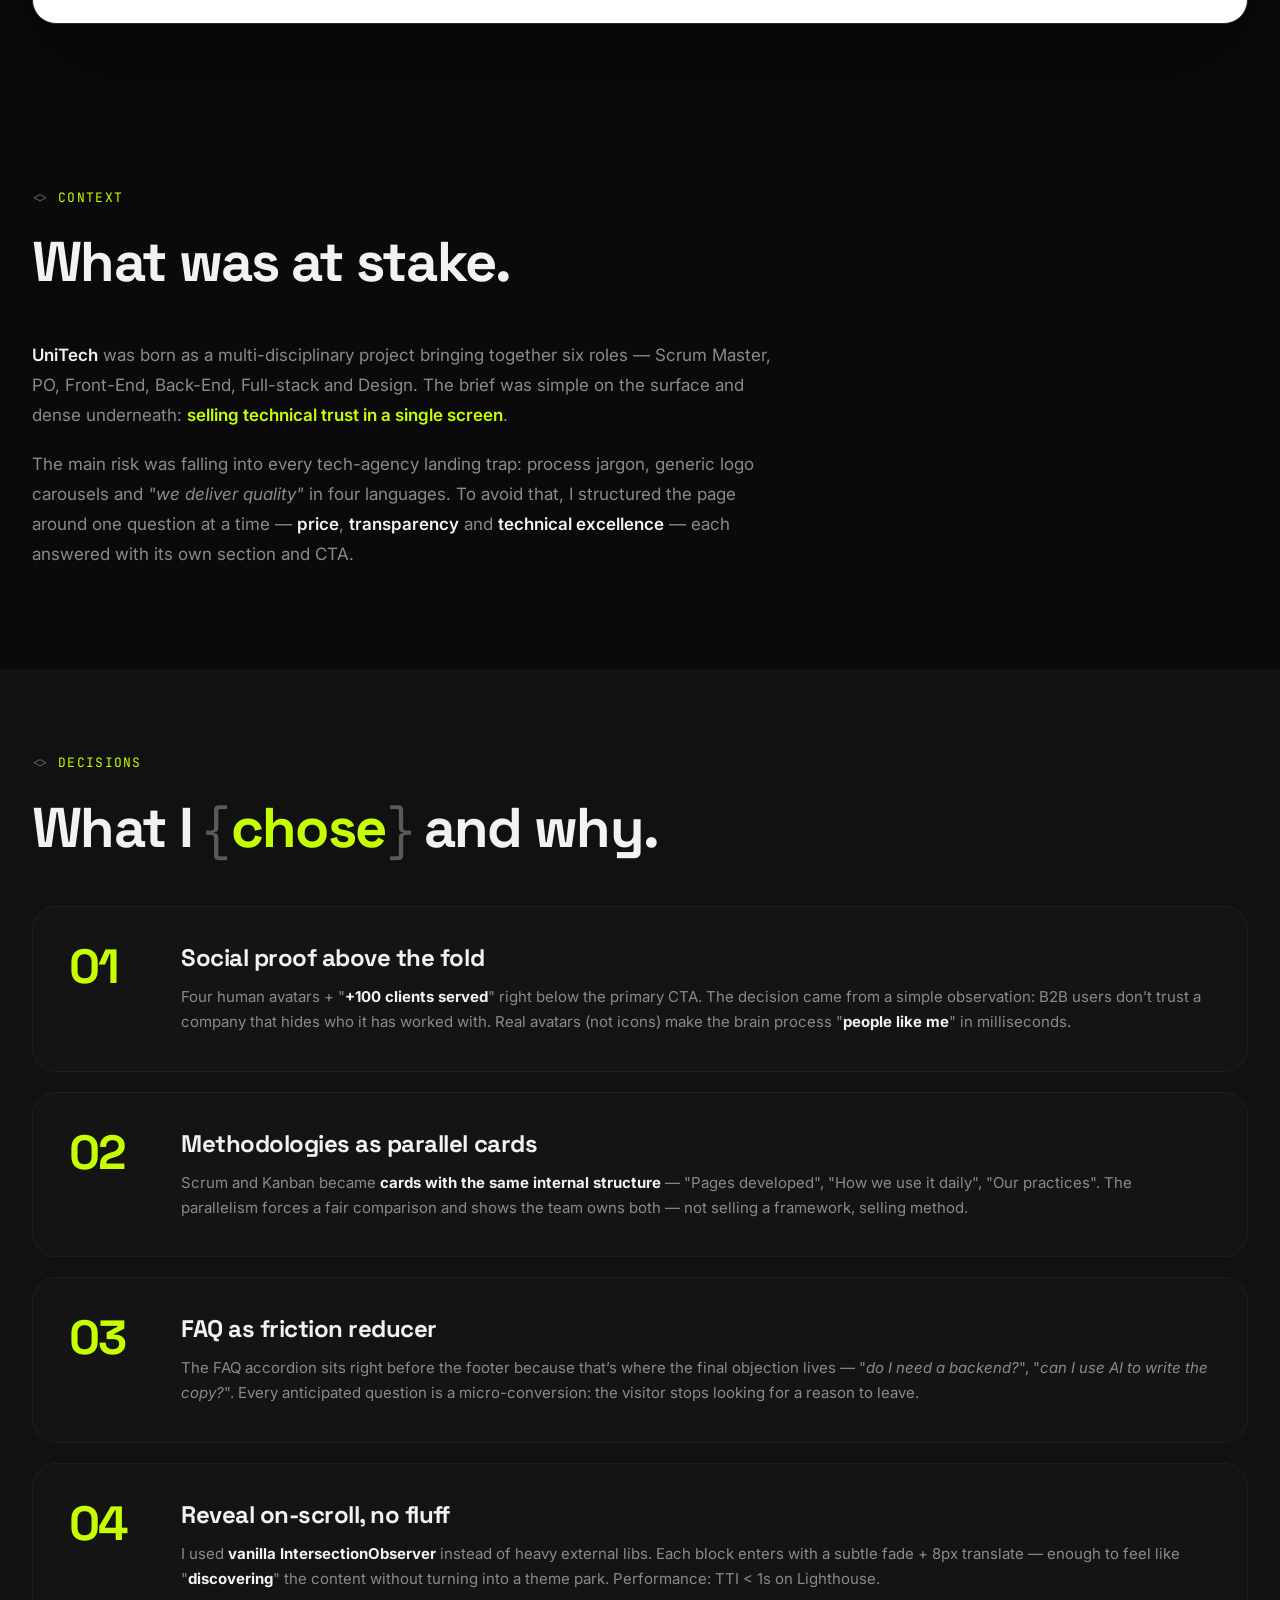
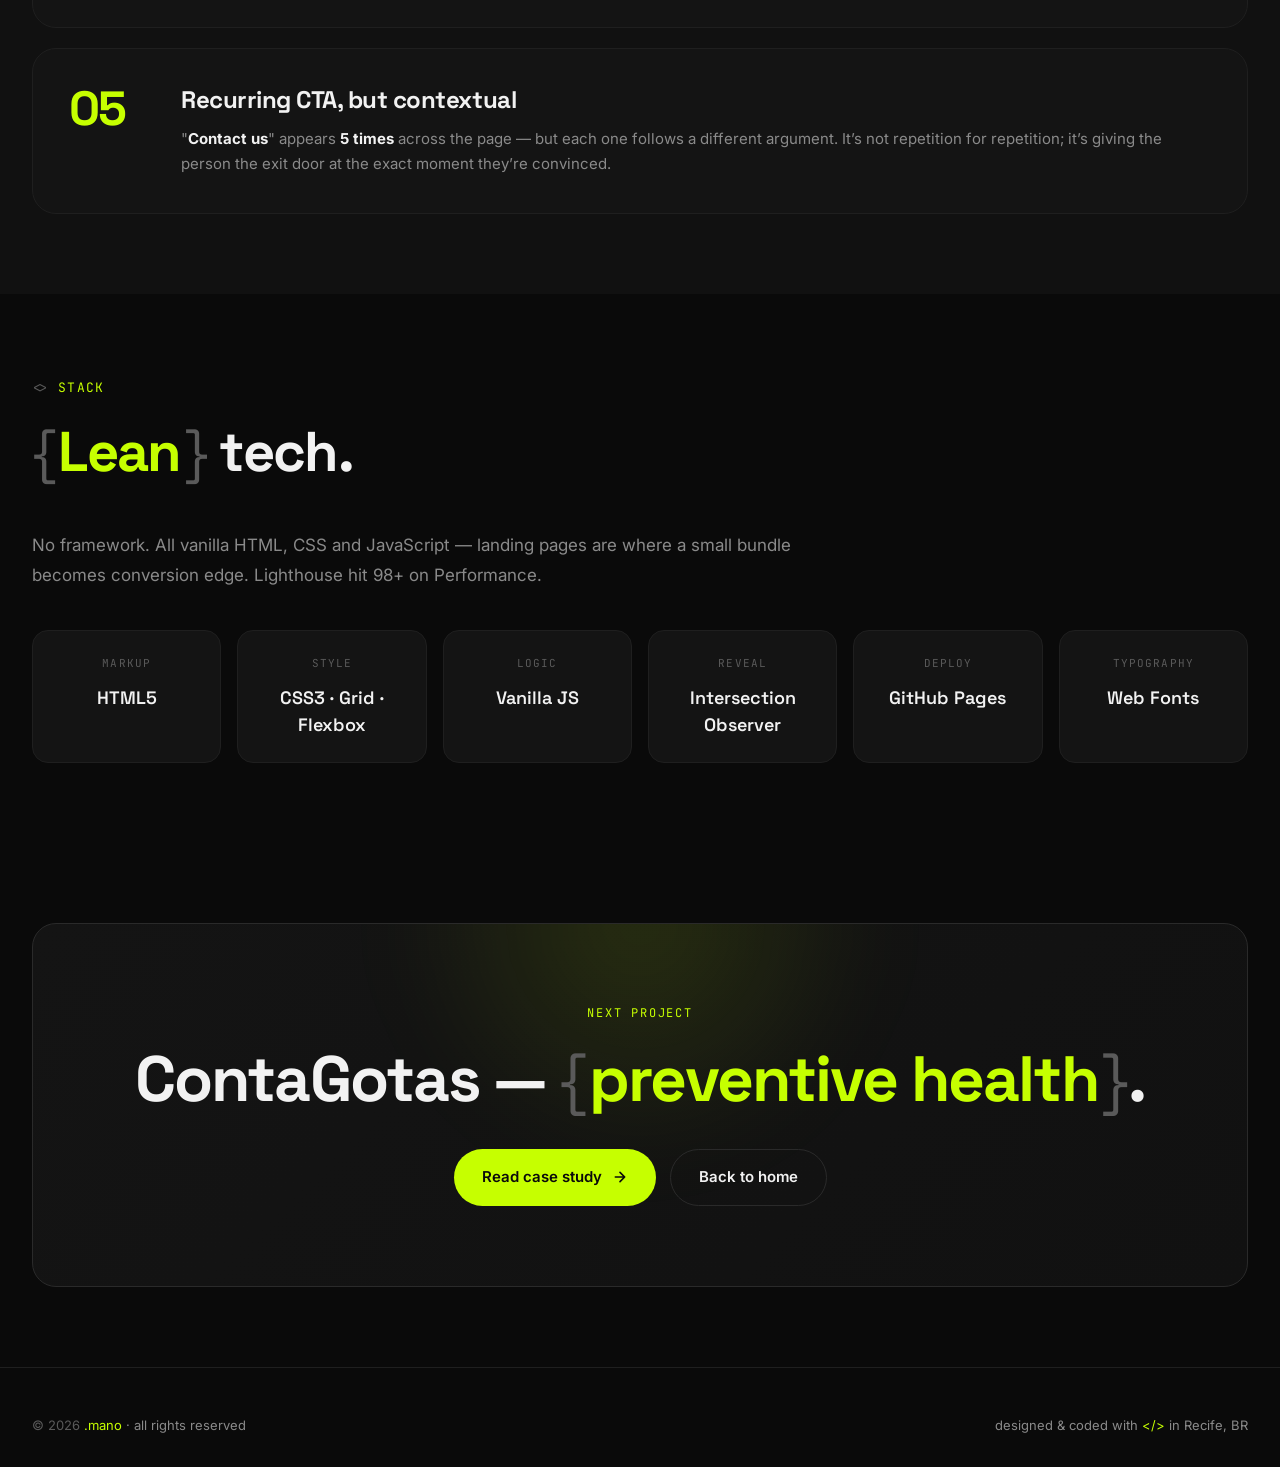
==== commit 217f99e5: "Add files via upload" ====
--- a/unitech.html
+++ b/unitech.html
@@ -301,7 +301,8 @@
 }
 .stack-item:hover { border-color: var(--lime); }
 .stack-item .label { font-family: 'JetBrains Mono', monospace; font-size: 11px; color: var(--text-faint); letter-spacing: 0.1em; text-transform: uppercase; margin-bottom: 12px; }
-.stack-item .name { font-family: 'Space Grotesk', sans-serif; font-size: 18px; font-weight: 600; color: var(--text); }
+.stack-item { min-width: 0; }
+.stack-item .name { font-family: 'Space Grotesk', sans-serif; font-size: 18px; font-weight: 600; color: var(--text); overflow-wrap: break-word; word-break: break-word; }
 
 /* CTA next */
 .next-cta {
@@ -528,7 +529,7 @@
       <div class="stack-item"><div class="label" data-i18n="stk.l1">Markup</div><div class="name">HTML5</div></div>
       <div class="stack-item"><div class="label" data-i18n="stk.l2">Estilo</div><div class="name">CSS3 · Grid · Flexbox</div></div>
       <div class="stack-item"><div class="label" data-i18n="stk.l3">Lógica</div><div class="name">Vanilla JS</div></div>
-      <div class="stack-item"><div class="label" data-i18n="stk.l4">Reveal</div><div class="name">IntersectionObserver</div></div>
+      <div class="stack-item"><div class="label" data-i18n="stk.l4">Reveal</div><div class="name">Intersection<wbr>Observer</div></div>
       <div class="stack-item"><div class="label" data-i18n="stk.l5">Deploy</div><div class="name">GitHub Pages</div></div>
       <div class="stack-item"><div class="label" data-i18n="stk.l6">Tipografia</div><div class="name">Web Fonts</div></div>
     </div>
